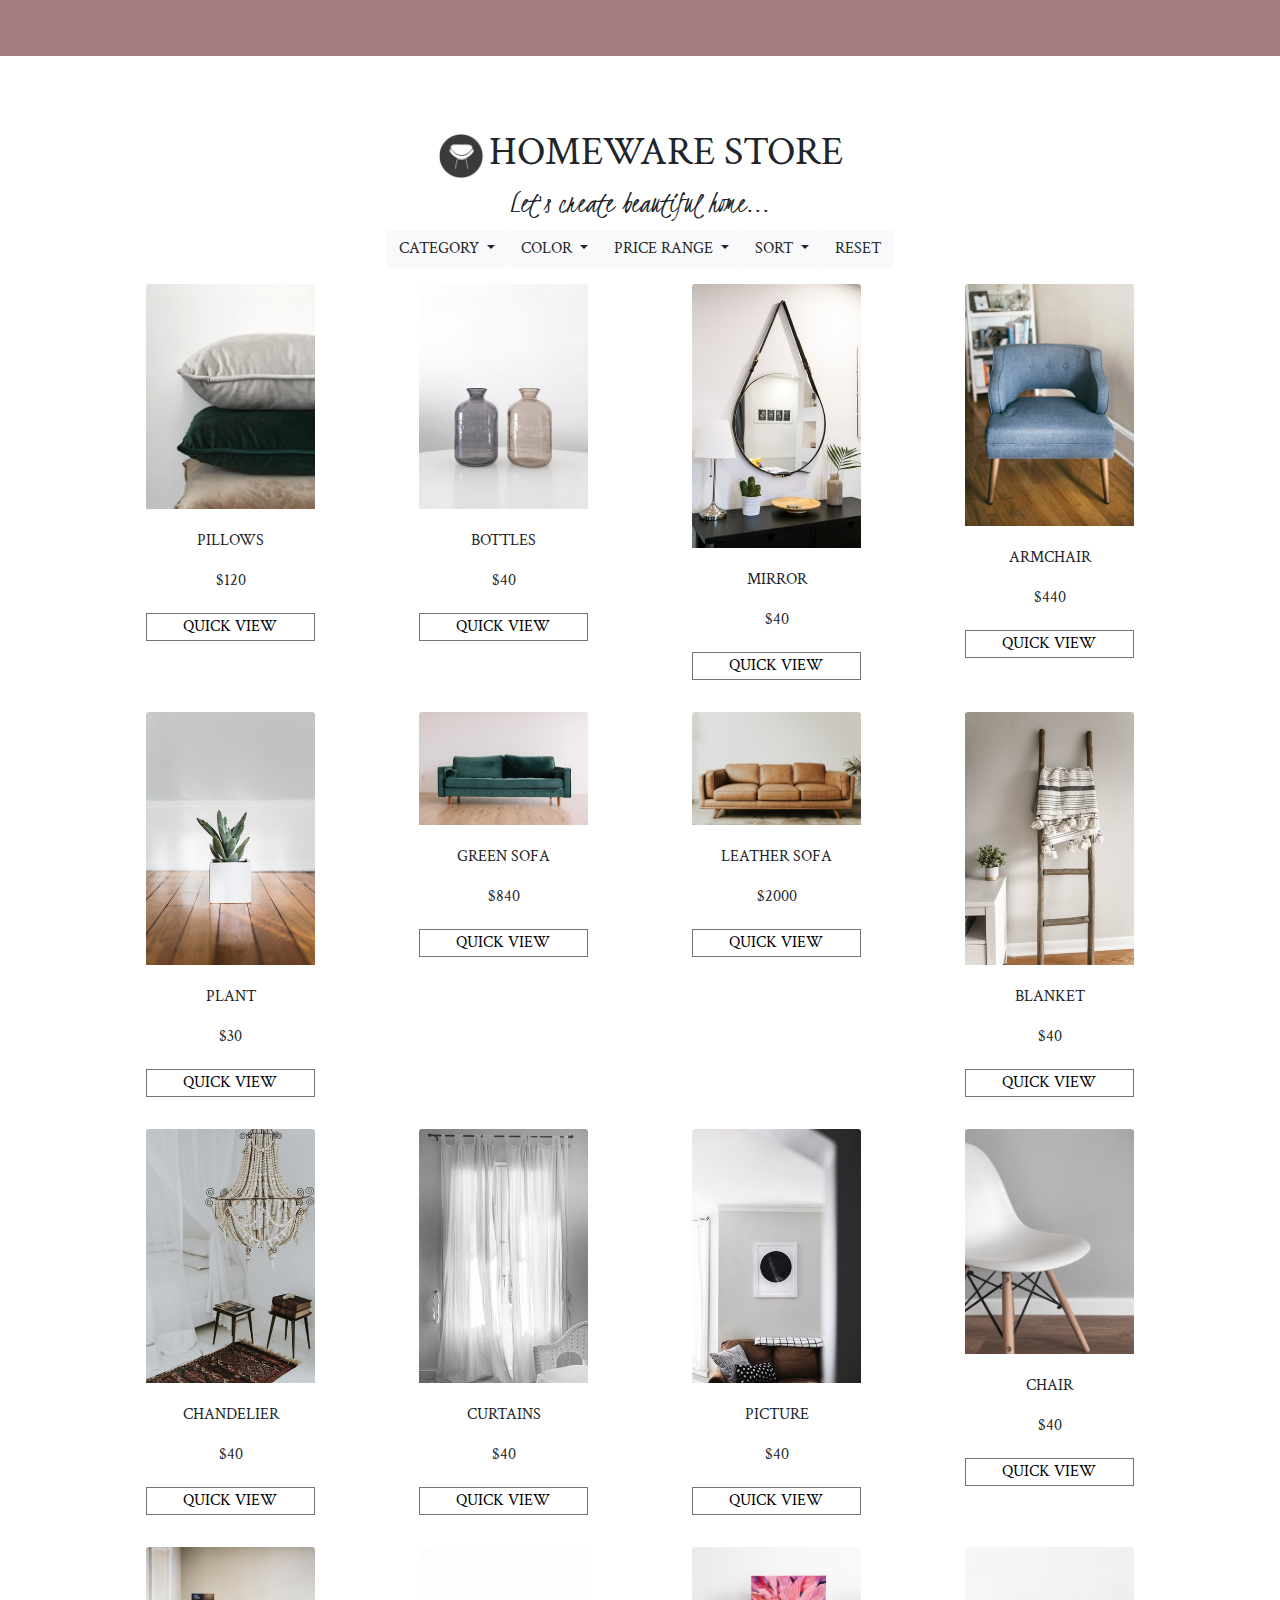
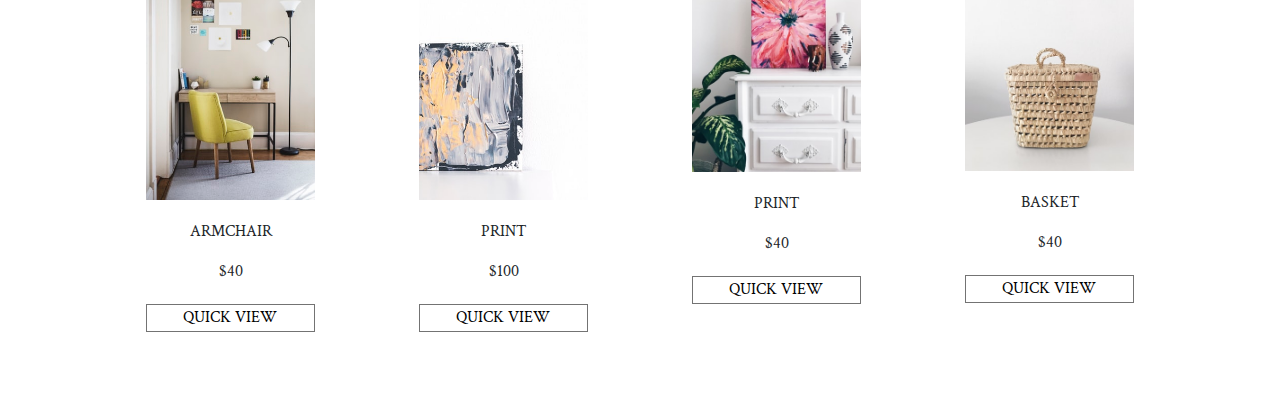
==== index.html @ 575dc461 "removed not required folder" ====
<html lang="en"><head>
    <meta charset="utf-8">
    <meta name="viewport" content="width=device-width, initial-scale=1, shrink-to-fit=no">
    <meta name="description" content="">
    <meta name="author" content="">

    <title>Starter Template for Bootstrap</title>

    <link rel="canonical" href="https://getbootstrap.com/docs/4.0/examples/starter-template/">
    <link href="https://fonts.googleapis.com/css?family=Crimson+Text|Kristi&display=swap" rel="stylesheet">

    <!-- Bootstrap core CSS -->
    <link rel="stylesheet" href="https://stackpath.bootstrapcdn.com/bootstrap/4.3.1/css/bootstrap.min.css" integrity="sha384-ggOyR0iXCbMQv3Xipma34MD+dH/1fQ784/j6cY/iJTQUOhcWr7x9JvoRxT2MZw1T" crossorigin="anonymous">


    <!-- Custom styles for this template -->
    <link href="style.css" rel="stylesheet">
  </head>

  <body>

    <nav class="navbar navbar-expand-md navbar-dark myBackground fixed-top">
      <button class="navbar-toggler" type="button" data-toggle="collapse" data-target="#navbarsExampleDefault" aria-controls="navbarsExampleDefault" aria-expanded="false" aria-label="Toggle navigation">
        <span class="navbar-toggler-icon"></span>
      </button>

      <div class="collapse navbar-collapse" id="navbarsExampleDefault">
        <ul class="navbar-nav mr-auto">
          <li class="nav-item dropdown">
            <a class="nav-link dropdown-toggle" href="http://example.com" id="dropdown01" data-toggle="dropdown" aria-haspopup="true" aria-expanded="false">Category</a>
            <div class="dropdown-menu" aria-labelledby="dropdown01">
                <a id="furniture" class="dropdown-item" href="#">furniture</a>
                <a id="textile" class="dropdown-item" href="#">textile</a>
                <a id="homeDecor" class="dropdown-item" href="#">home decor</a>
                <a id="wallArt" class="dropdown-item" href="#">wall art</a>
            </div>
          </li>
          <li class="nav-item dropdown">
              <a class="nav-link dropdown-toggle" href="http://example.com" id="dropdown01" data-toggle="dropdown" aria-haspopup="true" aria-expanded="false">Color</a>
              <div class="dropdown-menu" aria-labelledby="dropdown01">
                  <a id="white" class="dropdown-item" href="#">white</a>
                      <a id="blue" class="dropdown-item" href="#">blue</a>
                      <a id="green" class="dropdown-item" href="#">green</a>
                      <a id="yellow" class="dropdown-item" href="#">yellow</a>
                      <a id="brown" class="dropdown-item" href="#">brown</a>
                      <a id="pink" class="dropdown-item" href="#">pink</a>
                      <a id="multicolored" class="dropdown-item" href="#">multicolored</a>
              </div>
            </li>
            <li class="nav-item dropdown">
                <a class="nav-link dropdown-toggle" href="http://example.com" id="dropdown01" data-toggle="dropdown" aria-haspopup="true" aria-expanded="false">Price range</a>
                <div class="dropdown-menu" aria-labelledby="dropdown01">
                    <a id="price100" class="dropdown-item" href="#">from $10 to $100</a>
                      <a id="price200" class="dropdown-item" href="#">from $100 to $200</a>
                      <a id="price400" class="dropdown-item" href="#">from $200 to $400</a>
                      <a id="priceMore" class="dropdown-item" href="#">from $400 and more</a>
                </div>
              </li>
              <li class="nav-item dropdown">
                  <a class="nav-link dropdown-toggle" href="http://example.com" id="dropdown01" data-toggle="dropdown" aria-haspopup="true" aria-expanded="false">Price range</a>
                  <div class="dropdown-menu" aria-labelledby="dropdown01">
                      <a id="low" class="dropdown-item" href="#">price (low)</a>
                      <a id="high" class="dropdown-item" href="#">price(high)</a>
                  </div>
                </li>
        </ul>
      </div>
      
    </nav> 

    <main role="main" class="container">

      <div class="starter-template">
        <div>
          <img class="logo" src="images/logo.png" alt="">
          <h1 class="header">HOMEWARE STORE</h1>
        </div>
        <h2 class="handwritten">Let's create beautiful home...</h2>
        <div class="menu">
            <div class="btn-group">
                
                <div>
                    <button type="button" class="btn btn-light dropdown-toggle" id="dropdownMenuCategory" data-toggle="dropdown" aria-haspopup="true" aria-expanded="false">
                        category
                    </button>
                    <div class="dropdown-menu" aria-labelledby="dropdownMenuCategory">
                      <a id="navFurniture" class="dropdown-item" href="#">furniture</a>
                      <a id="navTextile" class="dropdown-item" href="#">textile</a>
                      <a id="navHomeDecor" class="dropdown-item" href="#">home decor</a>
                      <a id="navWallArt" class="dropdown-item" href="#">wall art</a>
                    </div>
                </div>
                <div>
                    <button type="button" class="btn btn-light dropdown-toggle" id="dropdownMenuColor" data-toggle="dropdown" aria-haspopup="true" aria-expanded="false">
                        color
                    </button>
                    <div class="dropdown-menu" aria-labelledby="dropdownMenuColor">
                      <a id="navWhite" class="dropdown-item" href="#">white</a>
                      <a id="navBlue" class="dropdown-item" href="#">blue</a>
                      <a id="navGreen" class="dropdown-item" href="#">green</a>
                      <a id="navYellow" class="dropdown-item" href="#">yellow</a>
                      <a id="navBrown" class="dropdown-item" href="#">brown</a>
                      <a id="navPink" class="dropdown-item" href="#">pink</a>
                      <a id="navMulticolored" class="dropdown-item" href="#">multicolored</a>
                    </div>
                  </div>
                  <div>
                    <button type="button" class="btn btn-light dropdown-toggle" id="dropdownMenuPrice" data-toggle="dropdown" aria-haspopup="true" aria-expanded="false">
                        price range
                    </button>
                    <div class="dropdown-menu" aria-labelledby="dropdownMenuPrice">
                      <a id="navPrice100" class="dropdown-item" href="#">from $10 to $100</a>
                      <a id="navPrice200" class="dropdown-item" href="#">from $100 to $200</a>
                      <a id="navPrice400" class="dropdown-item" href="#">from $200 to $400</a>
                      <a id="navPriceMore" class="dropdown-item" href="#">from $400 and more</a>
                    </div>
                  </div>
                  <div>
                    <button type="button" class="btn btn-light dropdown-toggle" id="dropdownMenuSort" data-toggle="dropdown" aria-haspopup="true" aria-expanded="false">
                        sort
                    </button>
                      <div class="dropdown-menu" aria-labelledby="dropdownMenuSort">
                        <a id="low" class="dropdown-item" href="#">price (low)</a>
                        <a id="high" class="dropdown-item" href="#">price(high)</a>
                      </div>
                  </div>
                  
                  <div>
                      <button type="button" class="btn btn-light" id="reset" data-toggle="dropdown" aria-haspopup="true" aria-expanded="false">
                          reset
                      </button>
                  </div>
              </div>
        </div>
        <div id="homeware" class="row">

        </div>
      </div>

    </main><!-- /.container -->

    <!-- Bootstrap core JavaScript
    ================================================== -->
    <!-- Placed at the end of the document so the pages load faster -->
    <script src="js/script.js"></script>
    <script src="https://code.jquery.com/jquery-3.3.1.slim.min.js" integrity="sha384-q8i/X+965DzO0rT7abK41JStQIAqVgRVzpbzo5smXKp4YfRvH+8abtTE1Pi6jizo" crossorigin="anonymous"></script>
    <script src="https://cdnjs.cloudflare.com/ajax/libs/popper.js/1.14.7/umd/popper.min.js" integrity="sha384-UO2eT0CpHqdSJQ6hJty5KVphtPhzWj9WO1clHTMGa3JDZwrnQq4sF86dIHNDz0W1" crossorigin="anonymous"></script>
    <script src="https://stackpath.bootstrapcdn.com/bootstrap/4.3.1/js/bootstrap.min.js" integrity="sha384-JjSmVgyd0p3pXB1rRibZUAYoIIy6OrQ6VrjIEaFf/nJGzIxFDsf4x0xIM+B07jRM" crossorigin="anonymous"></script>
  

</body></html>
---- style.css ----
body {
    padding-top: 5rem;
    font-family: 'Crimson Text', serif;
  }
.nav-link {
  display: none;
}
.starter-template {
  padding: 3rem 1.5rem;
  text-align: center;
}
.myBackground {
  background-color: #A37E83;
  height:3.5rem;
}  
.logo{
  width:3rem;
}
.logo, .header{
  display:inline-block;
  vertical-align: middle;
}
.handwritten {
  font-family: 'Kristi', cursive;
}
.btn {
  text-transform: uppercase;
}
.quickView{
  background-color: white;
  border: 0.5px solid #737373;
  font-size:1rem;
}
.row {
  justify-content:center;
}
.quickView {
  text-transform: uppercase;
  width:80%;
  align-self: center;
}

a {
  text-transform: uppercase;
}

.card {
  border: none;
}
img {
  max-width:80%;
  align-self: center;
}

.frame:hover {
  border: 0.5px solid #737373;
}

@media screen and (min-width: 0px) and (max-width: 765px) 
{
  .menu { display: none; }  
 }
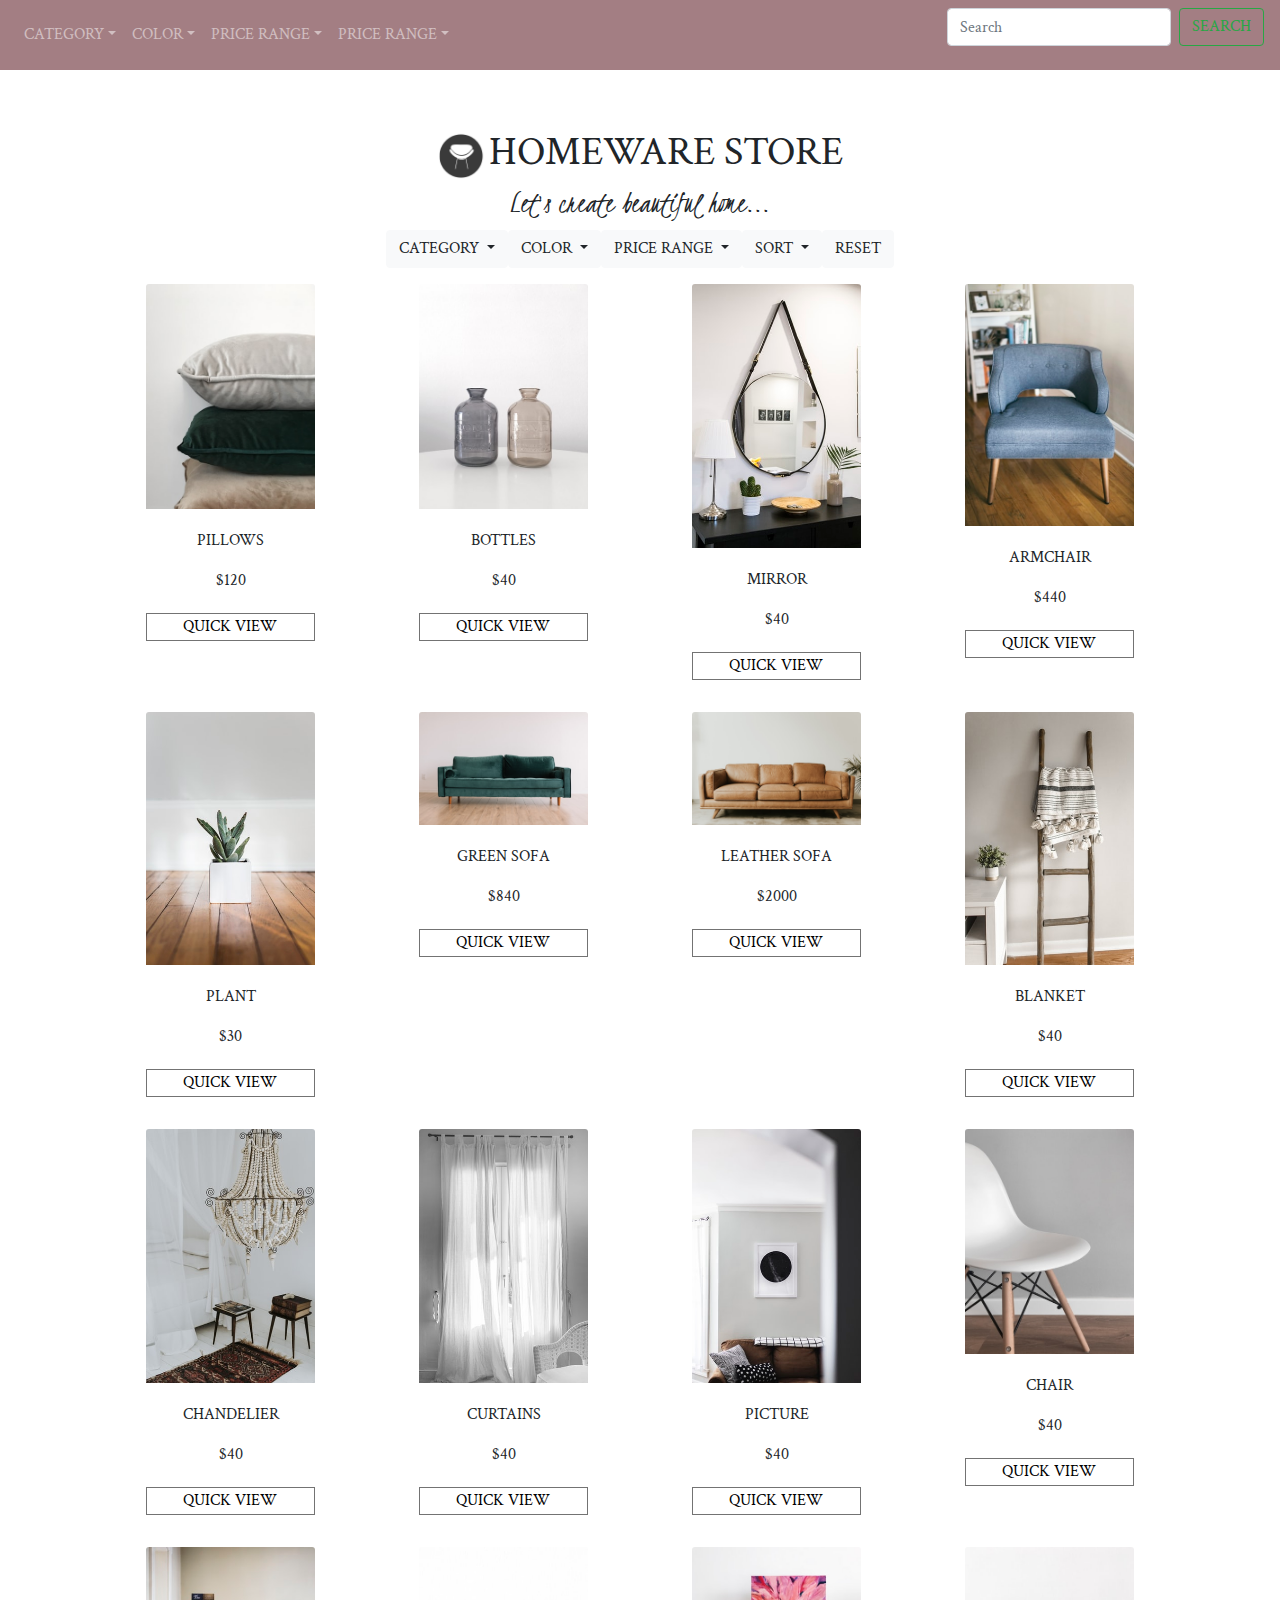
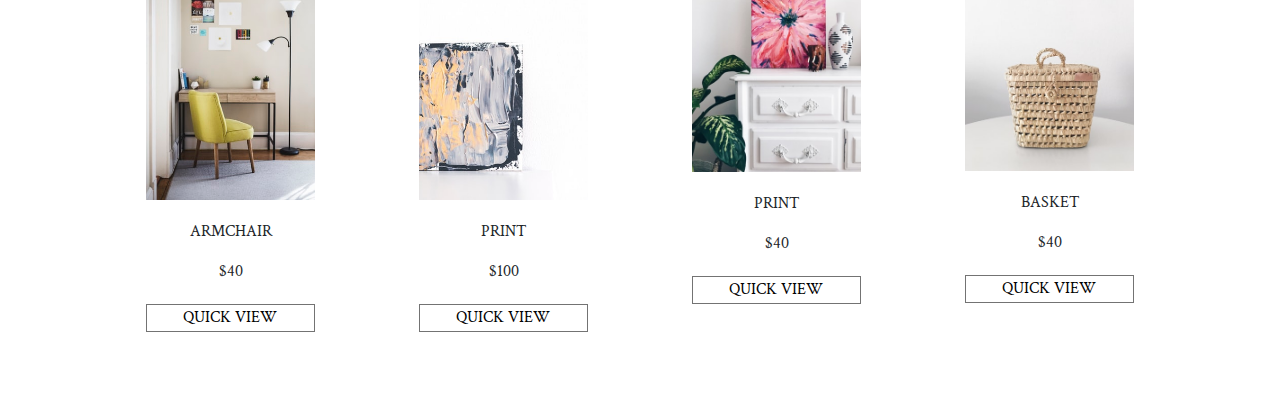
==== commit a6e8083f: "fixed header disfunctionality" ====
--- a/index.html
+++ b/index.html
@@ -14,60 +14,66 @@
 
 
     <!-- Custom styles for this template -->
-    <link href="style.css" rel="stylesheet">
+    <link href="css/style.css" rel="stylesheet">
   </head>
 
+  
   <body>
-
-    <nav class="navbar navbar-expand-md navbar-dark myBackground fixed-top">
-      <button class="navbar-toggler" type="button" data-toggle="collapse" data-target="#navbarsExampleDefault" aria-controls="navbarsExampleDefault" aria-expanded="false" aria-label="Toggle navigation">
-        <span class="navbar-toggler-icon"></span>
-      </button>
-
-      <div class="collapse navbar-collapse" id="navbarsExampleDefault">
-        <ul class="navbar-nav mr-auto">
-          <li class="nav-item dropdown">
-            <a class="nav-link dropdown-toggle" href="http://example.com" id="dropdown01" data-toggle="dropdown" aria-haspopup="true" aria-expanded="false">Category</a>
-            <div class="dropdown-menu" aria-labelledby="dropdown01">
-                <a id="furniture" class="dropdown-item" href="#">furniture</a>
-                <a id="textile" class="dropdown-item" href="#">textile</a>
-                <a id="homeDecor" class="dropdown-item" href="#">home decor</a>
-                <a id="wallArt" class="dropdown-item" href="#">wall art</a>
+      <header>
+          <!-- Fixed navbar -->
+          <nav class="navbar navbar-expand-md navbar-dark fixed-top myBackground">
+            
+            <button class="navbar-toggler" type="button" data-toggle="collapse" data-target="#navbarCollapse" aria-controls="navbarCollapse" aria-expanded="false" aria-label="Toggle navigation">
+              <span class="navbar-toggler-icon"></span>
+            </button>
+            <div class="collapse navbar-collapse" id="navbarCollapse">
+              <ul class="navbar-nav mr-auto">
+                <li class="nav-item dropdown">
+                    <a class="nav-link dropdown-toggle" href="http://example.com" id="dropdown01" data-toggle="dropdown" aria-haspopup="true" aria-expanded="false">Category</a>
+                    <div class="dropdown-menu" aria-labelledby="dropdown01">
+                        <a id="furniture" class="dropdown-item" href="#">furniture</a>
+                        <a id="textile" class="dropdown-item" href="#">textile</a>
+                        <a id="homeDecor" class="dropdown-item" href="#">home decor</a>
+                        <a id="wallArt" class="dropdown-item" href="#">wall art</a>
+                    </div>
+                  </li>
+                  <li class="nav-item dropdown">
+                      <a class="nav-link dropdown-toggle" href="http://example.com" id="dropdown01" data-toggle="dropdown" aria-haspopup="true" aria-expanded="false">Color</a>
+                      <div class="dropdown-menu" aria-labelledby="dropdown01">
+                          <a id="white" class="dropdown-item" href="#">white</a>
+                              <a id="blue" class="dropdown-item" href="#">blue</a>
+                              <a id="green" class="dropdown-item" href="#">green</a>
+                              <a id="yellow" class="dropdown-item" href="#">yellow</a>
+                              <a id="brown" class="dropdown-item" href="#">brown</a>
+                              <a id="pink" class="dropdown-item" href="#">pink</a>
+                              <a id="multicolored" class="dropdown-item" href="#">multicolored</a>
+                      </div>
+                    </li>
+                    <li class="nav-item dropdown">
+                        <a class="nav-link dropdown-toggle" href="http://example.com" id="dropdown01" data-toggle="dropdown" aria-haspopup="true" aria-expanded="false">Price range</a>
+                        <div class="dropdown-menu" aria-labelledby="dropdown01">
+                            <a id="price100" class="dropdown-item" href="#">from $10 to $100</a>
+                              <a id="price200" class="dropdown-item" href="#">from $100 to $200</a>
+                              <a id="price400" class="dropdown-item" href="#">from $200 to $400</a>
+                              <a id="priceMore" class="dropdown-item" href="#">from $400 and more</a>
+                        </div>
+                      </li>
+                      <li class="nav-item dropdown">
+                          <a class="nav-link dropdown-toggle" href="http://example.com" id="dropdown01" data-toggle="dropdown" aria-haspopup="true" aria-expanded="false">Price range</a>
+                          <div class="dropdown-menu" aria-labelledby="dropdown01">
+                              <a id="low" class="dropdown-item" href="#">price (low)</a>
+                              <a id="high" class="dropdown-item" href="#">price(high)</a>
+                          </div>
+                      </li>
+              </ul>
+              <form class="form-inline mt-2 mt-md-0">
+                <input class="form-control mr-sm-2" type="text" placeholder="Search" aria-label="Search">
+                <button class="btn btn-outline-success my-2 my-sm-0" type="submit">Search</button>
+              </form>
             </div>
-          </li>
-          <li class="nav-item dropdown">
-              <a class="nav-link dropdown-toggle" href="http://example.com" id="dropdown01" data-toggle="dropdown" aria-haspopup="true" aria-expanded="false">Color</a>
-              <div class="dropdown-menu" aria-labelledby="dropdown01">
-                  <a id="white" class="dropdown-item" href="#">white</a>
-                      <a id="blue" class="dropdown-item" href="#">blue</a>
-                      <a id="green" class="dropdown-item" href="#">green</a>
-                      <a id="yellow" class="dropdown-item" href="#">yellow</a>
-                      <a id="brown" class="dropdown-item" href="#">brown</a>
-                      <a id="pink" class="dropdown-item" href="#">pink</a>
-                      <a id="multicolored" class="dropdown-item" href="#">multicolored</a>
-              </div>
-            </li>
-            <li class="nav-item dropdown">
-                <a class="nav-link dropdown-toggle" href="http://example.com" id="dropdown01" data-toggle="dropdown" aria-haspopup="true" aria-expanded="false">Price range</a>
-                <div class="dropdown-menu" aria-labelledby="dropdown01">
-                    <a id="price100" class="dropdown-item" href="#">from $10 to $100</a>
-                      <a id="price200" class="dropdown-item" href="#">from $100 to $200</a>
-                      <a id="price400" class="dropdown-item" href="#">from $200 to $400</a>
-                      <a id="priceMore" class="dropdown-item" href="#">from $400 and more</a>
-                </div>
-              </li>
-              <li class="nav-item dropdown">
-                  <a class="nav-link dropdown-toggle" href="http://example.com" id="dropdown01" data-toggle="dropdown" aria-haspopup="true" aria-expanded="false">Price range</a>
-                  <div class="dropdown-menu" aria-labelledby="dropdown01">
-                      <a id="low" class="dropdown-item" href="#">price (low)</a>
-                      <a id="high" class="dropdown-item" href="#">price(high)</a>
-                  </div>
-                </li>
-        </ul>
-      </div>
+          </nav>
+        </header>
       
-    </nav> 
-
     <main role="main" class="container">
 
       <div class="starter-template">
--- a/css/style.css
+++ b/css/style.css
@@ -0,0 +1,58 @@
+body {
+    padding-top: 5rem;
+    font-family: 'Crimson Text', serif;
+  }
+.starter-template {
+  padding: 3rem 1.5rem;
+  text-align: center;
+}
+.myBackground {
+  background-color: #A37E83;
+}  
+.logo{
+  width:3rem;
+}
+.logo, .header{
+  display:inline-block;
+  vertical-align: middle;
+}
+.handwritten {
+  font-family: 'Kristi', cursive;
+}
+.btn {
+  text-transform: uppercase;
+}
+.quickView{
+  background-color: white;
+  border: 0.5px solid #737373;
+  font-size:1rem;
+}
+.row {
+  justify-content:center;
+}
+.quickView {
+  text-transform: uppercase;
+  width:80%;
+  align-self: center;
+}
+
+a {
+  text-transform: uppercase;
+}
+
+.card {
+  border: none;
+}
+img {
+  max-width:80%;
+  align-self: center;
+}
+
+.frame:hover {
+  border: 0.5px solid #737373;
+}
+
+@media screen and (min-width: 0px) and (max-width: 765px) 
+{
+  .menu { display: none; }  
+ }
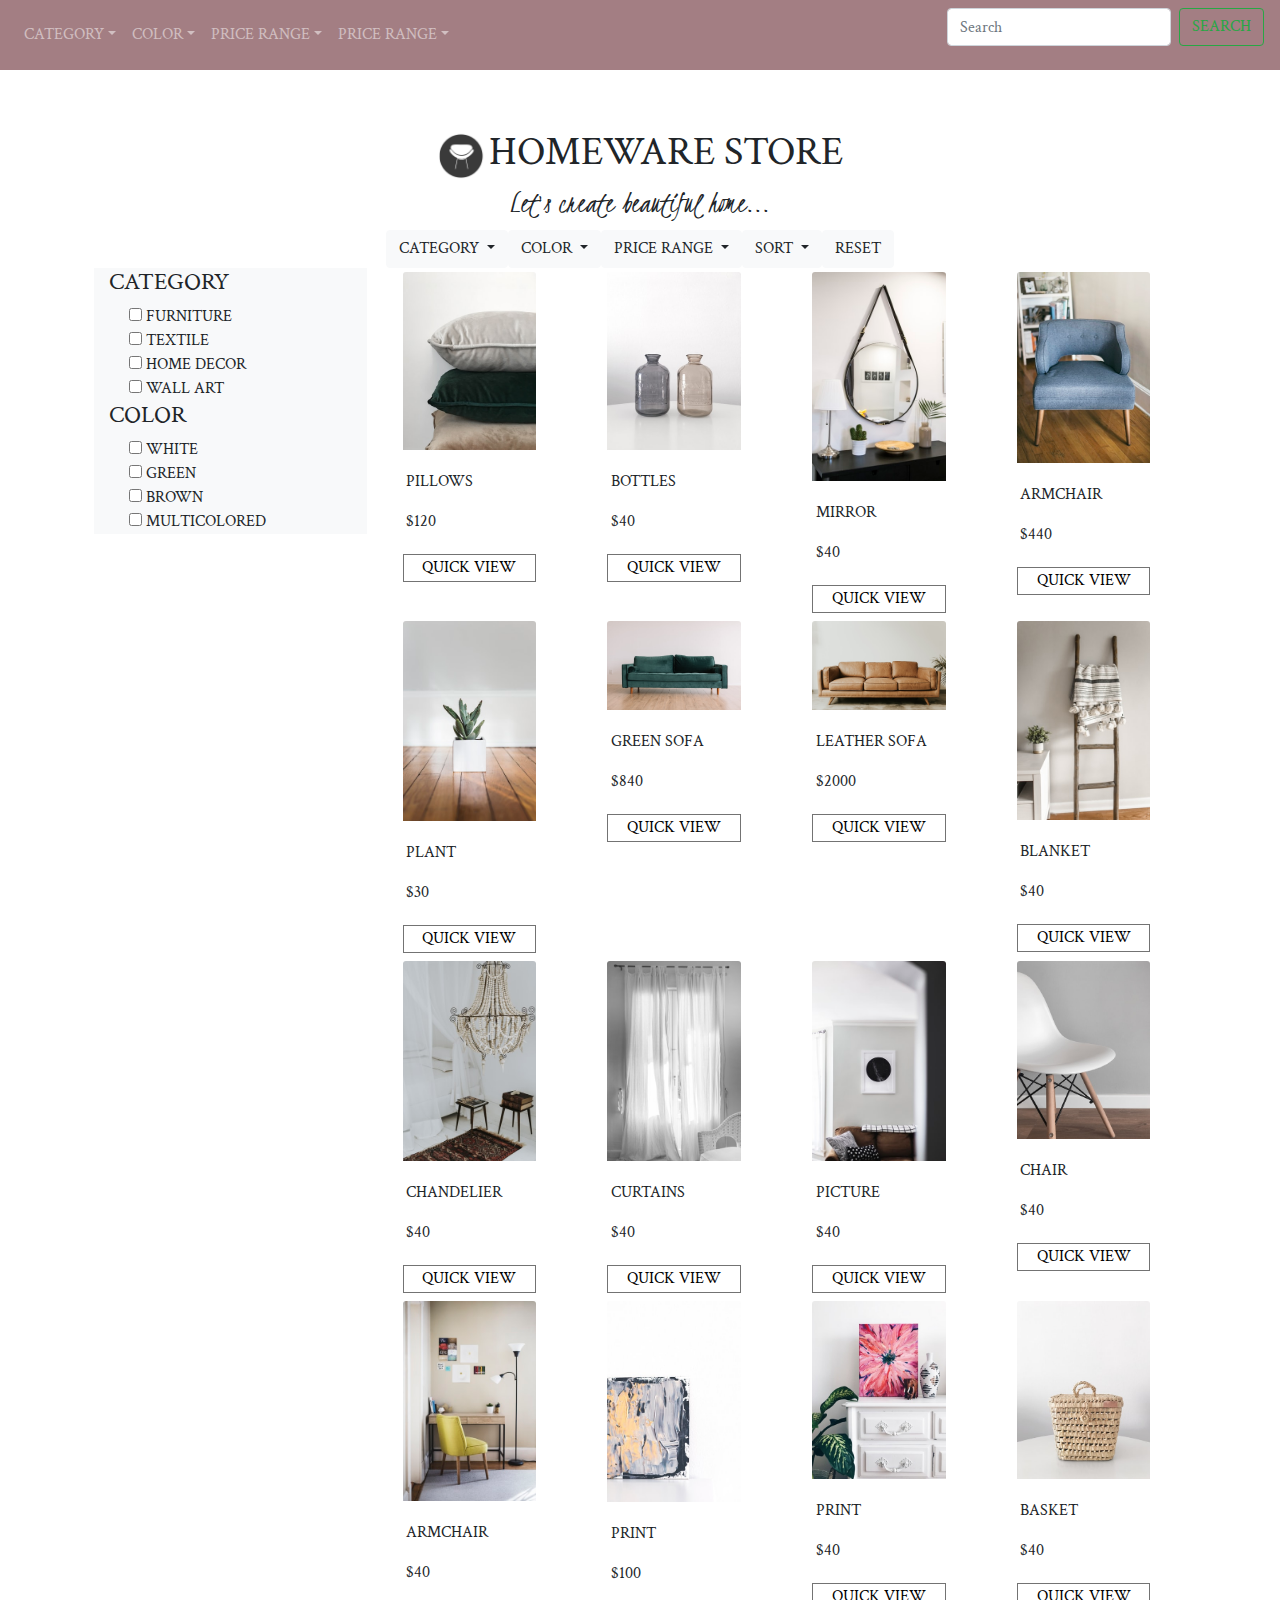
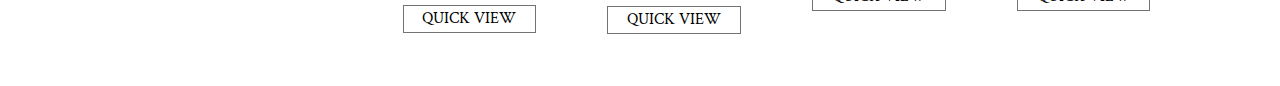
==== commit cbe471c7: "filters updated" ====
--- a/index.html
+++ b/index.html
@@ -12,7 +12,10 @@
     <!-- Bootstrap core CSS -->
     <link rel="stylesheet" href="https://stackpath.bootstrapcdn.com/bootstrap/4.3.1/css/bootstrap.min.css" integrity="sha384-ggOyR0iXCbMQv3Xipma34MD+dH/1fQ784/j6cY/iJTQUOhcWr7x9JvoRxT2MZw1T" crossorigin="anonymous">
 
-
+    <script
+    src="https://code.jquery.com/jquery-3.4.1.min.js"
+    integrity="sha256-CSXorXvZcTkaix6Yvo6HppcZGetbYMGWSFlBw8HfCJo="
+    crossorigin="anonymous"></script>
     <!-- Custom styles for this template -->
     <link href="css/style.css" rel="stylesheet">
   </head>
@@ -61,8 +64,8 @@
                       <li class="nav-item dropdown">
                           <a class="nav-link dropdown-toggle" href="http://example.com" id="dropdown01" data-toggle="dropdown" aria-haspopup="true" aria-expanded="false">Price range</a>
                           <div class="dropdown-menu" aria-labelledby="dropdown01">
-                              <a id="low" class="dropdown-item" href="#">price (low)</a>
-                              <a id="high" class="dropdown-item" href="#">price(high)</a>
+                              <a id="navPriceLow" class="dropdown-item" href="#">price (low)</a>
+                              <a id="navPriceHigh" class="dropdown-item" href="#">price(high)</a>
                           </div>
                       </li>
               </ul>
@@ -77,10 +80,10 @@
     <main role="main" class="container">
 
       <div class="starter-template">
-        <div>
+        <div class="center">
           <img class="logo" src="images/logo.png" alt="">
           <h1 class="header">HOMEWARE STORE</h1>
-        </div>
+        
         <h2 class="handwritten">Let's create beautiful home...</h2>
         <div class="menu">
             <div class="btn-group">
@@ -109,25 +112,35 @@
                       <a id="navPink" class="dropdown-item" href="#">pink</a>
                       <a id="navMulticolored" class="dropdown-item" href="#">multicolored</a>
                     </div>
+                    <!-- <div>
+                        <select id = "colors" multiple size="3">        
+                          <option value = "white">White</option>
+                          <option value = "blue">Blue</option>
+                          <option value = "green">Green</option>
+                        </select>
+                    </div> -->
                   </div>
                   <div>
                     <button type="button" class="btn btn-light dropdown-toggle" id="dropdownMenuPrice" data-toggle="dropdown" aria-haspopup="true" aria-expanded="false">
                         price range
                     </button>
+                    <!-- https://www.w3schools.com/html/tryit.asp?filename=tryhtml_elem_select_multiple -->
                     <div class="dropdown-menu" aria-labelledby="dropdownMenuPrice">
                       <a id="navPrice100" class="dropdown-item" href="#">from $10 to $100</a>
                       <a id="navPrice200" class="dropdown-item" href="#">from $100 to $200</a>
                       <a id="navPrice400" class="dropdown-item" href="#">from $200 to $400</a>
                       <a id="navPriceMore" class="dropdown-item" href="#">from $400 and more</a>
                     </div>
+
+
                   </div>
                   <div>
                     <button type="button" class="btn btn-light dropdown-toggle" id="dropdownMenuSort" data-toggle="dropdown" aria-haspopup="true" aria-expanded="false">
                         sort
                     </button>
                       <div class="dropdown-menu" aria-labelledby="dropdownMenuSort">
-                        <a id="low" class="dropdown-item" href="#">price (low)</a>
-                        <a id="high" class="dropdown-item" href="#">price(high)</a>
+                        <a id="pricelow" class="dropdown-item" href="#">price (low)</a>
+                        <a id="pricehigh" class="dropdown-item" href="#">price(high)</a>
                       </div>
                   </div>
                   
@@ -138,8 +151,63 @@
                   </div>
               </div>
         </div>
-        <div id="homeware" class="row">
-
+      </div>
+        <div class="row">
+        <!-- Sidebar -->
+        <!-- https://stackoverflow.com/questions/43702907/multiple-category-checkbox -->
+            <nav class="col-md-3 d-none d-md-block bg-light sidebar">
+                    <div class="sidebar-sticky">
+                      <ul class="nav flex-column">
+                        <li class="nav-item">
+                            <div>
+                                <h4 id="dropdownMenuCategory">CATEGORY</h4>
+                                <div class="form-check">
+                                    <input class="category" type="checkbox" value="furniture" id="furniture">
+                                    <label class="form-check-label" for="defaultCheck1">FURNITURE</label>
+                                </div>
+                                <div class="form-check">
+                                    <input class="category" type="checkbox" value="textile" id="textile">
+                                    <label class="form-check-label" for="defaultCheck1">TEXTILE</label>
+                                </div>
+                                <div class="form-check">
+                                    <input class="category" type="checkbox" value="homedecor" id="homedecor">
+                                    <label class="form-check-label" for="defaultCheck1">HOME DECOR</label>
+                                </div>
+                                <div class="form-check">
+                                    <input class="category" type="checkbox" value="wallart" id="wallart">
+                                    <label class="form-check-label" for="defaultCheck1">WALL ART</label>
+                                </div>
+
+                                <h4 id="dropdownMenuCategory">COLOR</h4>
+                                <div class="form-check">
+                                    <input class="color" type="checkbox" value="white" id="white">
+                                    <label class="form-check-label" for="defaultCheck1">WHITE</label>
+                                </div>
+                                <div class="form-check">
+                                    <input class="color" type="checkbox" value="green" id="green">
+                                    <label class="form-check-label" for="defaultCheck1">GREEN</label>
+                                </div>
+                                <div class="form-check">
+                                    <input class="color" type="checkbox" value="brown" id="brown">
+                                    <label class="form-check-label" for="defaultCheck1">BROWN</label>
+                                </div>
+                                <div class="form-check">
+                                    <input class="color" type="checkbox" value="multicolored" id="multicolored">
+                                    <label class="form-check-label" for="defaultCheck1">MULTICOLORED</label>
+                                </div>
+
+                            </div>
+                        </li>
+                       
+                      </ul>
+                    </div>
+                  </nav>
+                  <main class="col-md-9">
+                        <div id="homeware" class="row">
+
+                        </div>
+                  </main>
+                
         </div>
       </div>
 
@@ -152,6 +220,6 @@
     <script src="https://code.jquery.com/jquery-3.3.1.slim.min.js" integrity="sha384-q8i/X+965DzO0rT7abK41JStQIAqVgRVzpbzo5smXKp4YfRvH+8abtTE1Pi6jizo" crossorigin="anonymous"></script>
     <script src="https://cdnjs.cloudflare.com/ajax/libs/popper.js/1.14.7/umd/popper.min.js" integrity="sha384-UO2eT0CpHqdSJQ6hJty5KVphtPhzWj9WO1clHTMGa3JDZwrnQq4sF86dIHNDz0W1" crossorigin="anonymous"></script>
     <script src="https://stackpath.bootstrapcdn.com/bootstrap/4.3.1/js/bootstrap.min.js" integrity="sha384-JjSmVgyd0p3pXB1rRibZUAYoIIy6OrQ6VrjIEaFf/nJGzIxFDsf4x0xIM+B07jRM" crossorigin="anonymous"></script>
-  
+    
 
 </body></html>--- a/css/style.css
+++ b/css/style.css
@@ -4,7 +4,10 @@
   }
 .starter-template {
   padding: 3rem 1.5rem;
-  text-align: center;
+  
+}
+.starter-template sidebar-sticky {
+  text-align: left;
 }
 .myBackground {
   background-color: #A37E83;
@@ -12,12 +15,20 @@
 .logo{
   width:3rem;
 }
+.center{
+  text-align: center;
+}
 .logo, .header{
   display:inline-block;
   vertical-align: middle;
+
 }
 .handwritten {
   font-family: 'Kristi', cursive;
+}
+.sidebar{
+  background-color: grey;
+  height: 100%;
 }
 .btn {
   text-transform: uppercase;
@@ -56,3 +67,5 @@
 {
   .menu { display: none; }  
  }
+
+ 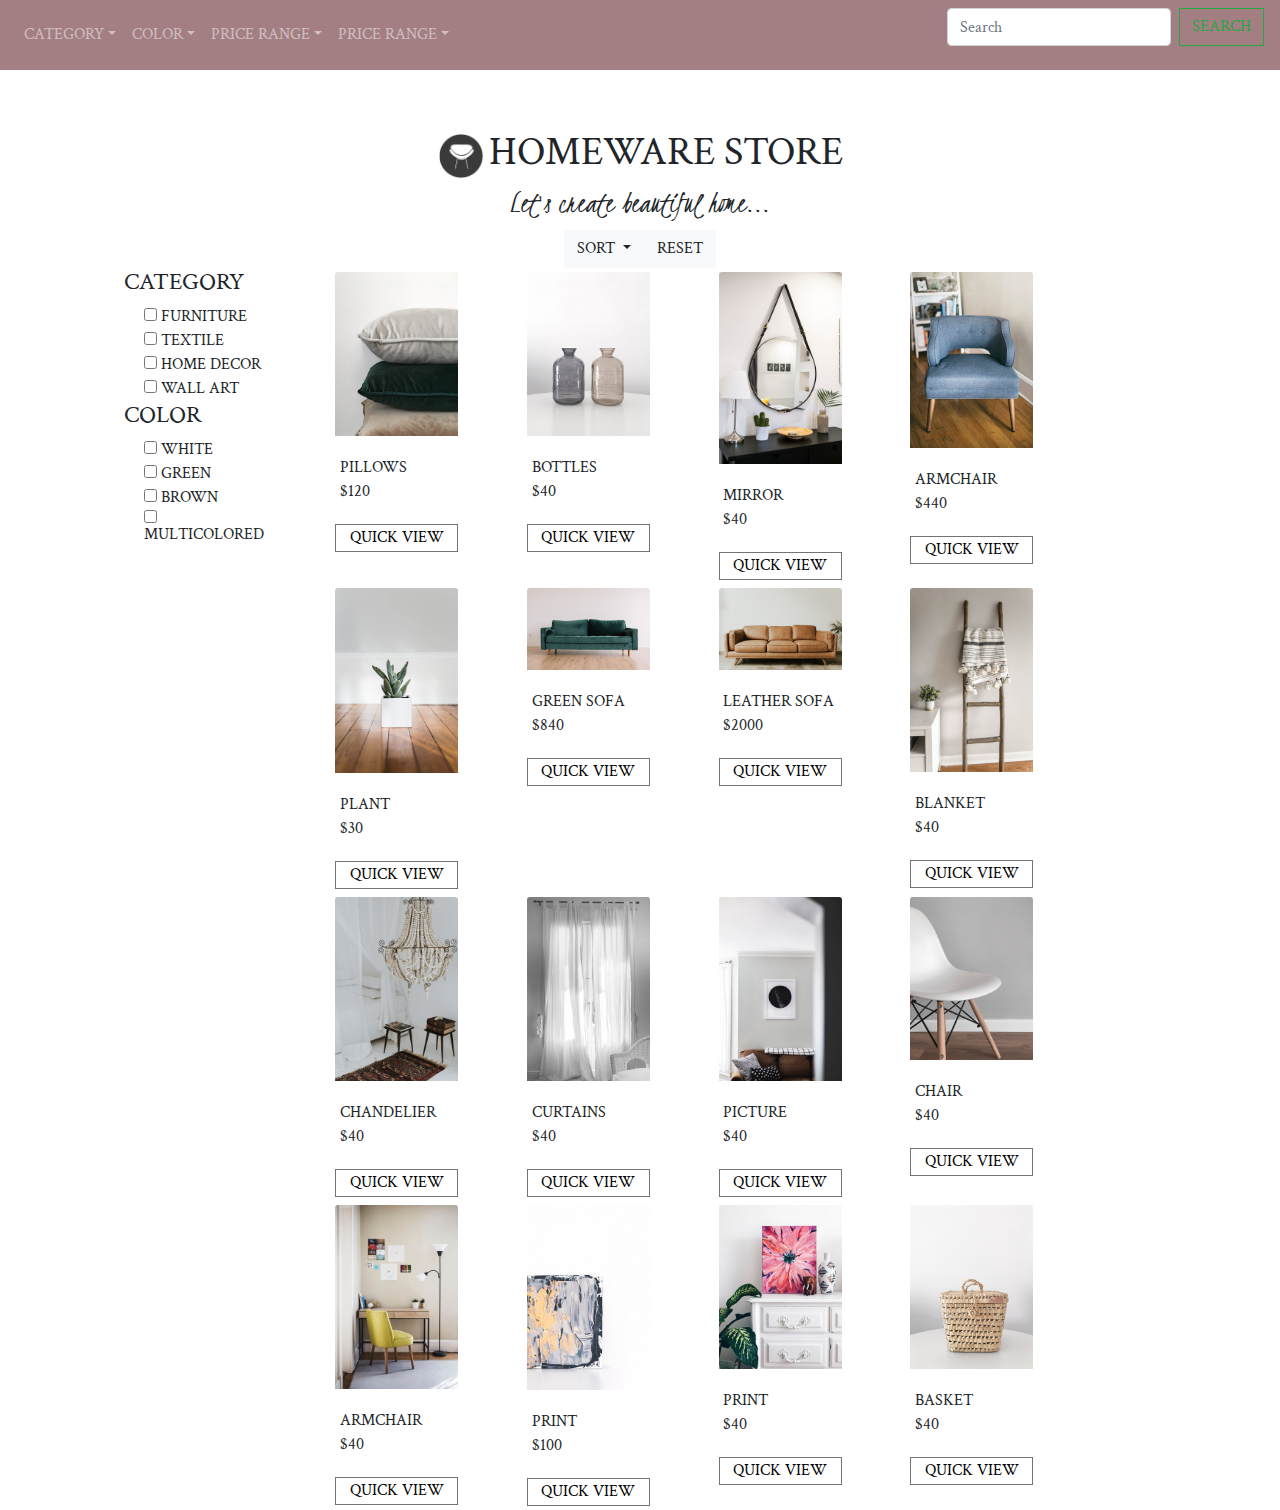
==== commit ac707b61: "modal popup, filters and sort update" ====
--- a/index.html
+++ b/index.html
@@ -11,11 +11,12 @@
 
     <!-- Bootstrap core CSS -->
     <link rel="stylesheet" href="https://stackpath.bootstrapcdn.com/bootstrap/4.3.1/css/bootstrap.min.css" integrity="sha384-ggOyR0iXCbMQv3Xipma34MD+dH/1fQ784/j6cY/iJTQUOhcWr7x9JvoRxT2MZw1T" crossorigin="anonymous">
-
+    <!-- Link Swiper's CSS -->
     <script
     src="https://code.jquery.com/jquery-3.4.1.min.js"
     integrity="sha256-CSXorXvZcTkaix6Yvo6HppcZGetbYMGWSFlBw8HfCJo="
     crossorigin="anonymous"></script>
+    
     <!-- Custom styles for this template -->
     <link href="css/style.css" rel="stylesheet">
   </head>
@@ -79,7 +80,7 @@
       
     <main role="main" class="container">
 
-      <div class="starter-template">
+      <div class="starter-template noModal">
         <div class="center">
           <img class="logo" src="images/logo.png" alt="">
           <h1 class="header">HOMEWARE STORE</h1>
@@ -88,52 +89,6 @@
         <div class="menu">
             <div class="btn-group">
                 
-                <div>
-                    <button type="button" class="btn btn-light dropdown-toggle" id="dropdownMenuCategory" data-toggle="dropdown" aria-haspopup="true" aria-expanded="false">
-                        category
-                    </button>
-                    <div class="dropdown-menu" aria-labelledby="dropdownMenuCategory">
-                      <a id="navFurniture" class="dropdown-item" href="#">furniture</a>
-                      <a id="navTextile" class="dropdown-item" href="#">textile</a>
-                      <a id="navHomeDecor" class="dropdown-item" href="#">home decor</a>
-                      <a id="navWallArt" class="dropdown-item" href="#">wall art</a>
-                    </div>
-                </div>
-                <div>
-                    <button type="button" class="btn btn-light dropdown-toggle" id="dropdownMenuColor" data-toggle="dropdown" aria-haspopup="true" aria-expanded="false">
-                        color
-                    </button>
-                    <div class="dropdown-menu" aria-labelledby="dropdownMenuColor">
-                      <a id="navWhite" class="dropdown-item" href="#">white</a>
-                      <a id="navBlue" class="dropdown-item" href="#">blue</a>
-                      <a id="navGreen" class="dropdown-item" href="#">green</a>
-                      <a id="navYellow" class="dropdown-item" href="#">yellow</a>
-                      <a id="navBrown" class="dropdown-item" href="#">brown</a>
-                      <a id="navPink" class="dropdown-item" href="#">pink</a>
-                      <a id="navMulticolored" class="dropdown-item" href="#">multicolored</a>
-                    </div>
-                    <!-- <div>
-                        <select id = "colors" multiple size="3">        
-                          <option value = "white">White</option>
-                          <option value = "blue">Blue</option>
-                          <option value = "green">Green</option>
-                        </select>
-                    </div> -->
-                  </div>
-                  <div>
-                    <button type="button" class="btn btn-light dropdown-toggle" id="dropdownMenuPrice" data-toggle="dropdown" aria-haspopup="true" aria-expanded="false">
-                        price range
-                    </button>
-                    <!-- https://www.w3schools.com/html/tryit.asp?filename=tryhtml_elem_select_multiple -->
-                    <div class="dropdown-menu" aria-labelledby="dropdownMenuPrice">
-                      <a id="navPrice100" class="dropdown-item" href="#">from $10 to $100</a>
-                      <a id="navPrice200" class="dropdown-item" href="#">from $100 to $200</a>
-                      <a id="navPrice400" class="dropdown-item" href="#">from $200 to $400</a>
-                      <a id="navPriceMore" class="dropdown-item" href="#">from $400 and more</a>
-                    </div>
-
-
-                  </div>
                   <div>
                     <button type="button" class="btn btn-light dropdown-toggle" id="dropdownMenuSort" data-toggle="dropdown" aria-haspopup="true" aria-expanded="false">
                         sort
@@ -155,7 +110,7 @@
         <div class="row">
         <!-- Sidebar -->
         <!-- https://stackoverflow.com/questions/43702907/multiple-category-checkbox -->
-            <nav class="col-md-3 d-none d-md-block bg-light sidebar">
+            <nav class="col-md-2 d-none d-md-block bg-white sidebar">
                     <div class="sidebar-sticky">
                       <ul class="nav flex-column">
                         <li class="nav-item">
@@ -210,7 +165,17 @@
                 
         </div>
       </div>
+<!-- modal -->
 
+<div class="myModal col-12 col-sm-10 col-md-10 col-lg-10 bg-secondary">
+  <!-- closebar -->
+  <!-- <div class="closeBar text-info text-center">
+    &times;
+  </div> -->
+
+  <div id="modalContent" class="">
+
+  </div>
     </main><!-- /.container -->
 
     <!-- Bootstrap core JavaScript
--- a/css/style.css
+++ b/css/style.css
@@ -38,8 +38,9 @@
   border: 0.5px solid #737373;
   font-size:1rem;
 }
-.row {
-  justify-content:center;
+.modal-body .row {
+  /* justify-content:center; */
+  width:50rem;
 }
 .quickView {
   text-transform: uppercase;
@@ -62,6 +63,68 @@
 .frame:hover {
   border: 0.5px solid #737373;
 }
+.modal-header{
+  border:none!important;
+}
+.modal-body{
+  width:100%;
+}
+.modal-content{
+  height: 500px;
+}
+.modal-dialog{
+  max-width:1000px;
+  max-height: 700px;
+}
+.row{
+  height:25rem!important;
+  width:100%;
+  margin:auto;
+}
+
+.carousel-item img {
+  max-width: 18rem;
+  margin:auto;
+  max-height:25rem;
+  /* height:25rem; */
+  
+}
+.img-center-vertical {
+  display: inline-block;
+  text-align: center;
+  justify-content: center;
+}
+.carousel-control-prev-icon,
+.carousel-control-next-icon {
+  height: 50px;
+  width: 50px;
+  outline: black;
+  background-size: 100%, 100%;
+  border-radius: 50%;
+  border: 1px solid grey;
+  background-image: none;
+}
+.carousel-control-next-icon:after
+{
+  content: '>';
+  font-size: 25px;
+  color: grey;
+}
+
+.carousel-control-prev-icon:after {
+  content: '<';
+  font-size: 25px;
+  color: grey;
+}
+
+.btn {
+  border-radius:0!important;
+}
+.pinkBtn{
+  background-color: #F2A5B0;
+  color:white;
+  font-weight: bold;
+}
 
 @media screen and (min-width: 0px) and (max-width: 765px) 
 {
